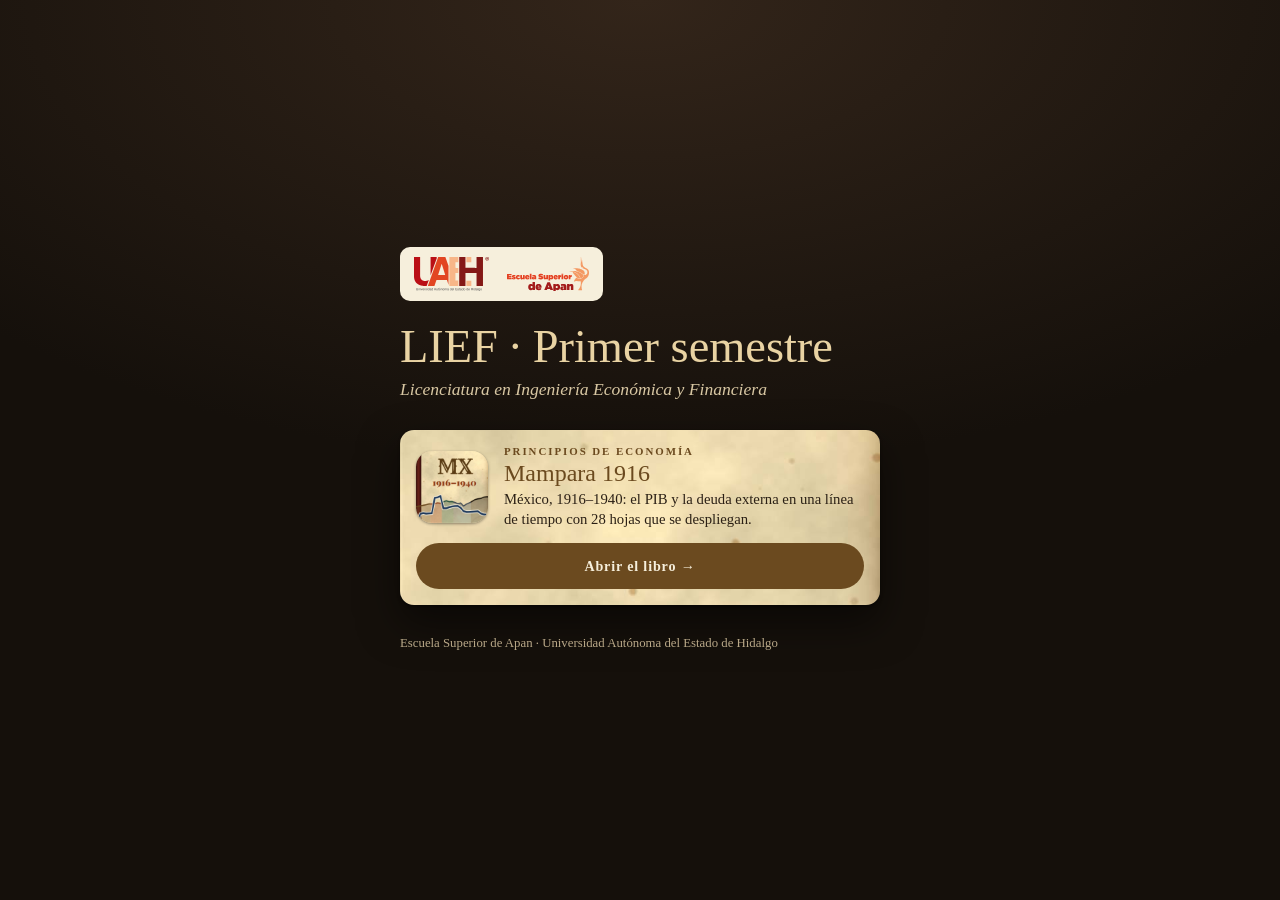
==== index.html @ 2cbeabb0 "Mampara 1916: libro digital de la economía de México, 1916–1940 PWA estática con la línea de tiempo " ====
<!doctype html>
<html lang="es-MX">
<head>
<meta charset="utf-8">
<meta name="viewport" content="width=device-width, initial-scale=1, viewport-fit=cover">
<meta name="theme-color" content="#15100b">
<title>LIEF · Primer semestre</title>
<link rel="icon" type="image/png" href="mampara1916/img/iconos/icono-192.png">
<style>
@font-face{font-family:'Rye';src:url(mampara1916/fuentes/rye.woff2) format('woff2');font-display:swap}
@font-face{font-family:'IM Fell English';font-style:italic;src:url(mampara1916/fuentes/fell-italica.woff2) format('woff2');font-display:swap}
@font-face{font-family:'Lora';font-weight:400;src:url(mampara1916/fuentes/lora-400.woff2) format('woff2');font-display:swap}
@font-face{font-family:'Lora';font-weight:700;src:url(mampara1916/fuentes/lora-700.woff2) format('woff2');font-display:swap}
:root{--muro:#15100b;--hueso:#f6efdc;--tinta:#6b4a1f;--sepia:#2b2015}
*{box-sizing:border-box}
html{-webkit-text-size-adjust:100%}
body{margin:0;min-height:100vh;min-height:100dvh;display:grid;place-items:center;padding:max(20px,env(safe-area-inset-top)) max(16px,env(safe-area-inset-right)) max(20px,env(safe-area-inset-bottom)) max(16px,env(safe-area-inset-left));
  background:radial-gradient(110% 80% at 50% 0%,#33251a 0%,var(--muro) 65%) var(--muro);color:var(--hueso);font-family:'Lora',Georgia,serif}
main{width:min(100%,30rem)}
.logos{display:flex;align-items:center;gap:18px;padding:10px 14px;margin-bottom:22px;width:max-content;max-width:100%;background:var(--hueso);border-radius:10px}
.logos img{height:34px;width:auto;display:block}
h1{margin:0;font:400 clamp(2rem,9vw,2.9rem)/1.02 'Rye',Georgia,serif;color:#e9d3a3}
.sub{margin:.5rem 0 1.8rem;font:italic 400 1.1rem/1.3 'IM Fell English',Georgia,serif;color:#d8c7a3}
.trabajo{display:grid;grid-template-columns:auto 1fr;gap:14px 16px;align-items:center;padding:16px;border-radius:14px;text-decoration:none;color:var(--sepia);
  background:#eedcb0 url(mampara1916/img/papel-hoja-0.jpg) center/cover;box-shadow:0 2px 3px rgba(0,0,0,.4),0 18px 40px rgba(0,0,0,.5);transition:transform .25s cubic-bezier(.22,1,.3,1)}
.trabajo:active{transform:scale(.98)}
@media (hover:hover){.trabajo:hover{transform:translateY(-3px)}}
.trabajo:focus-visible{outline:3px solid #d6b06a;outline-offset:4px}
.trabajo img{width:72px;height:72px;border-radius:16px;display:block;box-shadow:0 1px 3px rgba(0,0,0,.4)}
.trabajo small{display:block;font:700 .68rem/1 'Lora',Georgia,serif;letter-spacing:.18em;text-transform:uppercase;color:var(--tinta)}
.trabajo b{display:block;margin:.3rem 0 .2rem;font:400 1.5rem/1.05 'Rye',Georgia,serif;color:var(--tinta)}
.trabajo span{display:block;font-size:.92rem;line-height:1.35}
.trabajo i{grid-column:1 / -1;display:flex;align-items:center;justify-content:center;gap:8px;min-height:46px;border-radius:999px;background:var(--tinta);color:var(--hueso);font:700 .88rem/1 'Lora',Georgia,serif;font-style:normal;letter-spacing:.06em}
footer{margin-top:1.8rem;font-size:.8rem;line-height:1.5;color:#b9a888}
</style>
</head>
<body>
<main>
  <div class="logos"><img src="mampara1916/img/logo-uaeh.svg" alt="Universidad Autónoma del Estado de Hidalgo"><img src="mampara1916/img/logo-apan.svg" alt="Escuela Superior de Apan"></div>
  <h1>LIEF · Primer semestre</h1>
  <p class="sub">Licenciatura en Ingeniería Económica y Financiera</p>
  <a class="trabajo" href="mampara1916/">
    <img src="mampara1916/img/iconos/icono-192.png" alt="">
    <div><small>Principios de Economía</small><b>Mampara 1916</b><span>México, 1916–1940: el PIB y la deuda externa en una línea de tiempo con 28 hojas que se despliegan.</span></div>
    <i>Abrir el libro →</i>
  </a>
  <footer>Escuela Superior de Apan · Universidad Autónoma del Estado de Hidalgo</footer>
</main>
</body>
</html>
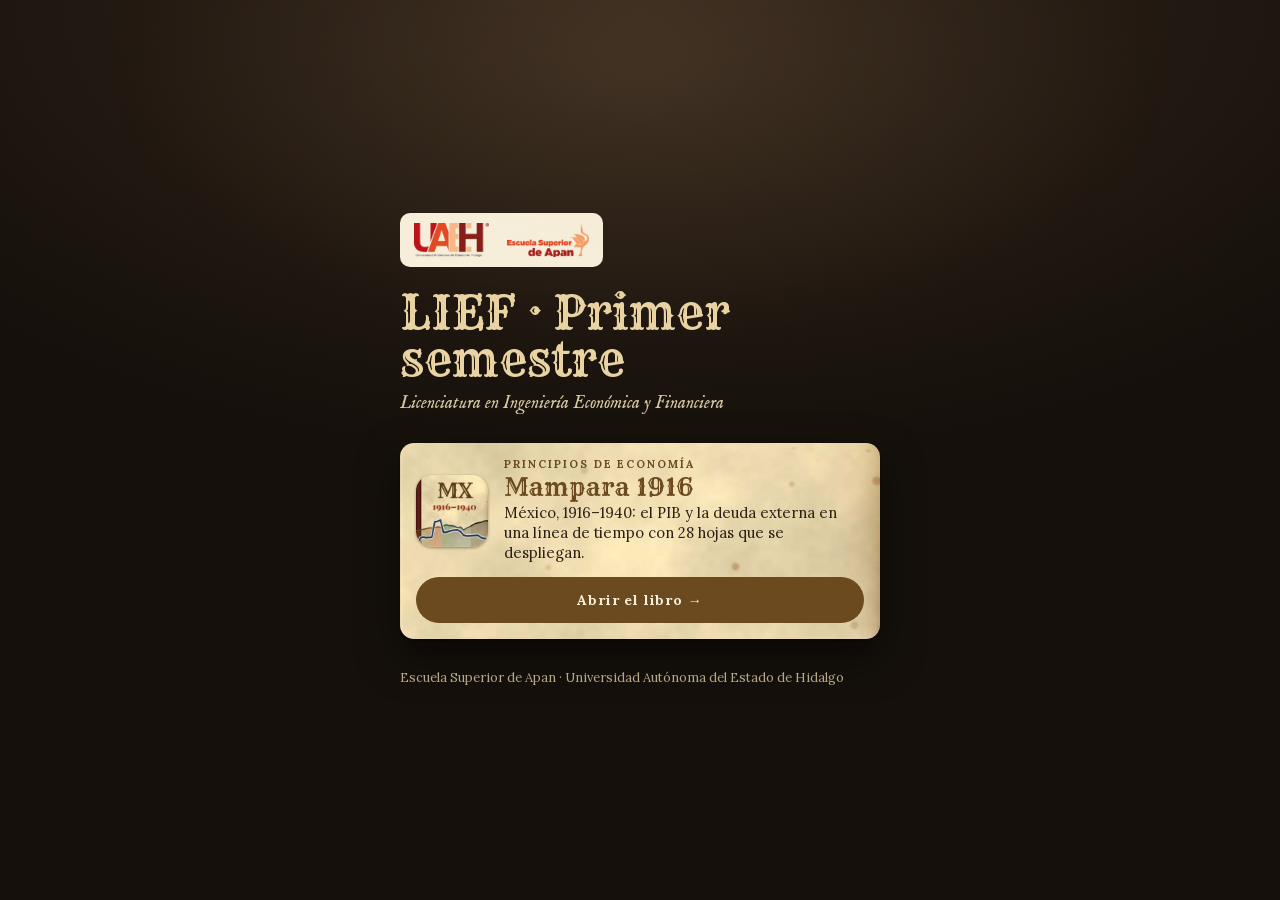
==== commit 740c7329: "Mampara 1916: tres modos (lite, normal e inmersivo), fondos animados, piezas por hoja y carga sin pa" ====
--- a/index.html
+++ b/index.html
@@ -7,6 +7,7 @@
 <title>LIEF · Primer semestre</title>
 <link rel="icon" type="image/png" href="mampara1916/img/iconos/icono-192.png">
 <style>
+@view-transition{navigation:auto}
 @font-face{font-family:'Rye';src:url(mampara1916/fuentes/rye.woff2) format('woff2');font-display:swap}
 @font-face{font-family:'IM Fell English';font-style:italic;src:url(mampara1916/fuentes/fell-italica.woff2) format('woff2');font-display:swap}
 @font-face{font-family:'Lora';font-weight:400;src:url(mampara1916/fuentes/lora-400.woff2) format('woff2');font-display:swap}
@@ -21,22 +22,33 @@
 .logos img{height:34px;width:auto;display:block}
 h1{margin:0;font:400 clamp(2rem,9vw,2.9rem)/1.02 'Rye',Georgia,serif;color:#e9d3a3}
 .sub{margin:.5rem 0 1.8rem;font:italic 400 1.1rem/1.3 'IM Fell English',Georgia,serif;color:#d8c7a3}
-.trabajo{display:grid;grid-template-columns:auto 1fr;gap:14px 16px;align-items:center;padding:16px;border-radius:14px;text-decoration:none;color:var(--sepia);
-  background:#eedcb0 url(mampara1916/img/papel-hoja-0.jpg) center/cover;box-shadow:0 2px 3px rgba(0,0,0,.4),0 18px 40px rgba(0,0,0,.5);transition:transform .25s cubic-bezier(.22,1,.3,1)}
+.trabajo{position:relative;display:grid;grid-template-columns:auto 1fr;gap:14px 16px;align-items:center;padding:16px;border-radius:14px;text-decoration:none;color:var(--sepia);overflow:hidden;
+  background:#eedcb0 url(mampara1916/img/papel-hoja-0.jpg) center/cover;box-shadow:0 2px 3px rgba(0,0,0,.4),0 18px 40px rgba(0,0,0,.5);
+  transform:translateY(var(--ty,0px));transition:transform .45s cubic-bezier(.22,1,.3,1),box-shadow .45s}
+.trabajo::after{content:"";position:absolute;inset:0;pointer-events:none;border-radius:inherit;opacity:0;transition:opacity .4s;
+  background:radial-gradient(60% 70% at var(--bx,30%) var(--by,20%),rgba(255,251,240,.3),rgba(255,251,240,0) 70%)}
 .trabajo:active{transform:scale(.98)}
-@media (hover:hover){.trabajo:hover{transform:translateY(-3px)}}
+@media (hover:hover){.trabajo:hover{--ty:-3px;box-shadow:0 3px 4px rgba(0,0,0,.4),0 26px 50px rgba(0,0,0,.55)}.trabajo:hover::after{opacity:1}}
 .trabajo:focus-visible{outline:3px solid #d6b06a;outline-offset:4px}
-.trabajo img{width:72px;height:72px;border-radius:16px;display:block;box-shadow:0 1px 3px rgba(0,0,0,.4)}
+.trabajo img{width:72px;height:72px;border-radius:16px;display:block;box-shadow:0 1px 3px rgba(0,0,0,.4);view-transition-name:libro}
 .trabajo small{display:block;font:700 .68rem/1 'Lora',Georgia,serif;letter-spacing:.18em;text-transform:uppercase;color:var(--tinta)}
 .trabajo b{display:block;margin:.3rem 0 .2rem;font:400 1.5rem/1.05 'Rye',Georgia,serif;color:var(--tinta)}
 .trabajo span{display:block;font-size:.92rem;line-height:1.35}
 .trabajo i{grid-column:1 / -1;display:flex;align-items:center;justify-content:center;gap:8px;min-height:46px;border-radius:999px;background:var(--tinta);color:var(--hueso);font:700 .88rem/1 'Lora',Georgia,serif;font-style:normal;letter-spacing:.06em}
 footer{margin-top:1.8rem;font-size:.8rem;line-height:1.5;color:#b9a888}
+/* entrada: cada pieza llega a su lugar, una tras otra */
+main > *{animation:llega .8s cubic-bezier(.22,1,.3,1) both}
+main > :nth-child(2){animation-delay:.08s}main > :nth-child(3){animation-delay:.16s}main > :nth-child(4){animation-delay:.26s}main > :nth-child(5){animation-delay:.36s}
+@keyframes llega{from{opacity:0;transform:translateY(14px);filter:blur(4px)}}
+body::after{content:"";position:fixed;inset:0;pointer-events:none;background:radial-gradient(60% 45% at 50% 8%,rgba(255,214,150,.09),rgba(255,214,150,0) 70%)}
+/* al entrar al libro, el ícono crece hasta volverse su portada (navegadores que lo permiten) */
+::view-transition-group(libro){animation-duration:.75s;animation-timing-function:cubic-bezier(.3,.7,.2,1)}
+@media (prefers-reduced-motion:reduce){main > *{animation:none}.trabajo{transition:none}::view-transition-group(*),::view-transition-old(*),::view-transition-new(*){animation:none!important}}
 </style>
 </head>
 <body>
 <main>
-  <div class="logos"><img src="mampara1916/img/logo-uaeh.svg" alt="Universidad Autónoma del Estado de Hidalgo"><img src="mampara1916/img/logo-apan.svg" alt="Escuela Superior de Apan"></div>
+  <div class="logos"><img src="mampara1916/img/logo-uaeh.webp" alt="Universidad Autónoma del Estado de Hidalgo" width="75" height="34"><img src="mampara1916/img/logo-apan.webp" alt="Escuela Superior de Apan" width="83" height="34"></div>
   <h1>LIEF · Primer semestre</h1>
   <p class="sub">Licenciatura en Ingeniería Económica y Financiera</p>
   <a class="trabajo" href="mampara1916/">
@@ -46,5 +58,15 @@
   </a>
   <footer>Escuela Superior de Apan · Universidad Autónoma del Estado de Hidalgo</footer>
 </main>
+<script>
+/* con ratón, la luz sigue al puntero sobre la tarjeta */
+if (matchMedia('(hover: hover) and (pointer: fine)').matches && !matchMedia('(prefers-reduced-motion: reduce)').matches){
+  const t = document.querySelector('.trabajo');
+  t.addEventListener('pointermove', e => {
+    const r = t.getBoundingClientRect(), x = (e.clientX - r.left) / r.width, y = (e.clientY - r.top) / r.height;
+    t.style.setProperty('--bx', (x * 100).toFixed(1) + '%'); t.style.setProperty('--by', (y * 100).toFixed(1) + '%');
+  });
+}
+</script>
 </body>
 </html>
